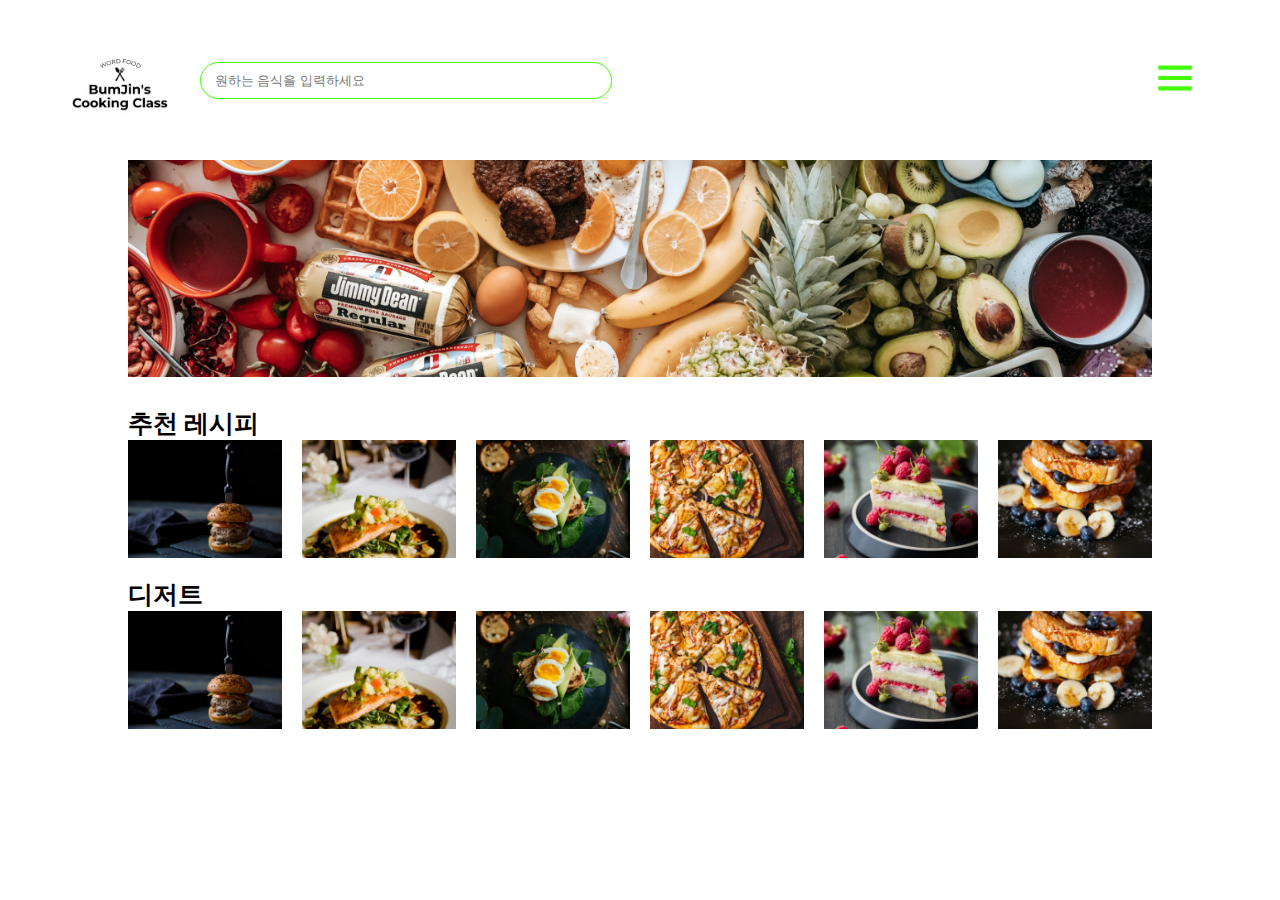
==== index.html @ 23ad8ae5 "bumjinfood Fuck" ====
<!DOCTYPE html>
<html lang="ko">

<head>
    <meta charset="UTF-8">
    <meta http-equiv="X-UA-Compatible" content="IE=edge">
    <meta name="viewport" content="width=device-width, initial-scale=1.0">
    <title>범진이의 요리교실</title>
    <link rel="stylesheet" href="./css/mainpage.css">
</head>

<body>
    <header>
        <div id="background"></div>
        <input placeholder=" 원하는 음식을 입력하세요" id="search" type="text">
        <div id="logoposition">
            <div id="menu" style="display: none;">
                <ul>
                    <li><a href="./korean.html">한식</a></li>
                    <li><a href="./china.html">중식</a></li>
                    <li><a href="./japan.html">일식</a></li>
                    <li><a href="./yangsig.html">양식</a></li>
                    <li><a href="./SoutheastAsia.html">동남아</a></li>
                </ul>
            </div>
            <img id="logo" src="./img/bx_bx-menu.png" alt="">

        </div>
    </header>

    <div id="imageposition">
        <img class="slide1" src="./img/imgslide1.png" alt="">
        <img class="slide1" src="./img/imgslide2.png" alt="">
        <img class="slide1" src="./img/imgslide3.png" alt="">
    </div>

    <p id="Goodtext">추천 레시피</p>

    <div id="Goodmain">
        <img class="Goodimg" src="./img/Goodimg/Goodimg1.png" alt="">
        <img class="Goodimg" src="./img/Goodimg/Goodimg2.png" alt="">
        <img class="Goodimg" src="./img/Goodimg/Goodimg3.png" alt="">
        <img class="Goodimg" src="./img/Goodimg/Goodimg4.png" alt="">
        <img class="Goodimg" src="./img/Goodimg/Goodimg5.png" alt="">
        <img class="Goodimg" src="./img/Goodimg/Goodimg6.png" alt="">
    </div>

    <p id="Goodtext1">디저트</p>
    <div id="Goodmain">
        <img class="Goodimg" src="./img/Goodimg/Goodimg1.png" alt="">
        <img class="Goodimg" src="./img/Goodimg/Goodimg2.png" alt="">
        <img class="Goodimg" src="./img/Goodimg/Goodimg3.png" alt="">
        <img class="Goodimg" src="./img/Goodimg/Goodimg4.png" alt="">
        <img class="Goodimg" src="./img/Goodimg/Goodimg5.png" alt="">
        <img class="Goodimg" src="./img/Goodimg/Goodimg6.png" alt="">
    </div>



    <!-- FOOTER -->
    <!-- <div id="footer">
    <div class="container">
      <div class="fnb">
        <a href="#"><i class="fab fa-instagram"></i></a>        
        <a href="#"><i class="fab fa-facebook-square"></i></a>     
        <a href="#"><i class="fab fa-google"></i></a>
      <div class="address">
        개발자:노범진
        디자인:이기철
        아이디어:신재민
        웹사이트 절반제작:나성민
        레시피 도움:정휘찬
        <br>
        회사위치: 서울특별시 관악구 서울대입구 관악구 관악로 00길 범진빌딩 201호, 대표 노범진
        <br>
        회사번호: 02-0000-0000 ,
        개발자 번호: 010-9894-9819 , 
        EMAIL : sdh20200406@sdh.hs.kr ,
        사업자등록번호: 070-00-00000
      </div>
      <div class="copy">
        Thank you for visiting Bumjin's cooking class.
      </div>
    </div>
   </div> -->
   <script src="./javascript/main.js"></script>
</body>

</html>
---- css/mainpage.css ----
*{
    padding: 0px;
    margin: 0px;
}
header{
    display: flex;
    align-items: center;
    justify-content: space-between;
}
#logoposition{
    margin: 0px 80px 0px 0px;
    margin-left: auto;
}

#logo{
    width: 50px;
}

#background{
    margin: 0px 0px 0px 40px;
    background-image: url(../img/logo.png);
    background-size: cover;
    width: 160px;
    height: 160px;

}

#search{
    border: 1px solid #42FF00;
    width: 400px;
    height: 35px;
    border-radius: 20px;
    padding-left: 10px;
}

.slide1{
    width: 80%;
    height: 40%;
    margin: 0 auto;
    /* border-radius: 25px;    */
    margin-bottom: 30px;
}

#Goodtext{
    font-size: 25px;
    font-weight: bold;
    margin-left: 10%;
}
#Goodmain{
    display: flex;
    justify-content: space-between;
    width: 80%;
    margin: 0 auto;
    padding-bottom: 20px;
}
.Goodimg{
    width: 15%;
    height: 15%;
}

#Goodtext1{
    font-size: 25px;
    font-weight: bold;
    margin-left: 10%;
}

#menu{
    position: absolute; 
    right: 10vw; 
    top: 7vh;
}

#menu ul{
    display: flex;
    justify-content: space-around;
}

#menu ul li{
    list-style: none;
    width: 100px;
}
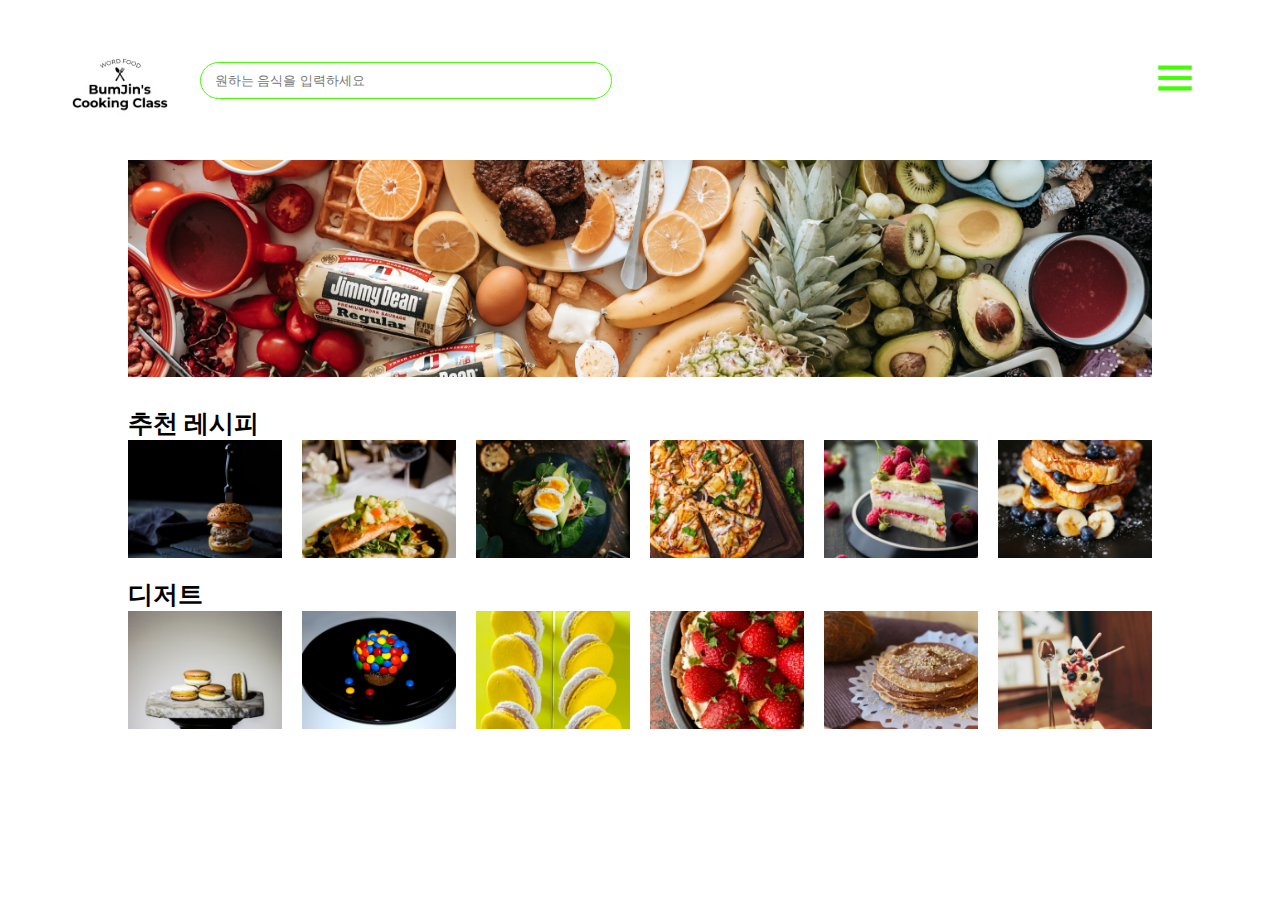
==== commit d8072bfd: "desert img changed" ====
--- a/index.html
+++ b/index.html
@@ -47,12 +47,12 @@
 
     <p id="Goodtext1">디저트</p>
     <div id="Goodmain">
-        <img class="Goodimg" src="./img/Goodimg/Goodimg1.png" alt="">
-        <img class="Goodimg" src="./img/Goodimg/Goodimg2.png" alt="">
-        <img class="Goodimg" src="./img/Goodimg/Goodimg3.png" alt="">
-        <img class="Goodimg" src="./img/Goodimg/Goodimg4.png" alt="">
-        <img class="Goodimg" src="./img/Goodimg/Goodimg5.png" alt="">
-        <img class="Goodimg" src="./img/Goodimg/Goodimg6.png" alt="">
+        <img class="Goodimg" src="./img/desert/unsplash_12eHC6FxPyg.png" alt="">
+        <img class="Goodimg" src="./img/desert/unsplash_1Rm9GLHV0UA.png" alt="">
+        <img class="Goodimg" src="./img/desert/unsplash_4J059aGa5s4.png" alt="">
+        <img class="Goodimg" src="./img/desert/unsplash_oaz0raysASk.png" alt="">
+        <img class="Goodimg" src="./img/desert/unsplash_OFismyezPnY.png" alt="">
+        <img class="Goodimg" src="./img/desert/unsplash_XoByiBymX20.png" alt="">
     </div>
 
 
@@ -83,7 +83,7 @@
       </div>
     </div>
    </div> -->
-   <script src="./javascript/main.js"></script>
+    <script src="./javascript/main.js"></script>
 </body>
 
 </html>